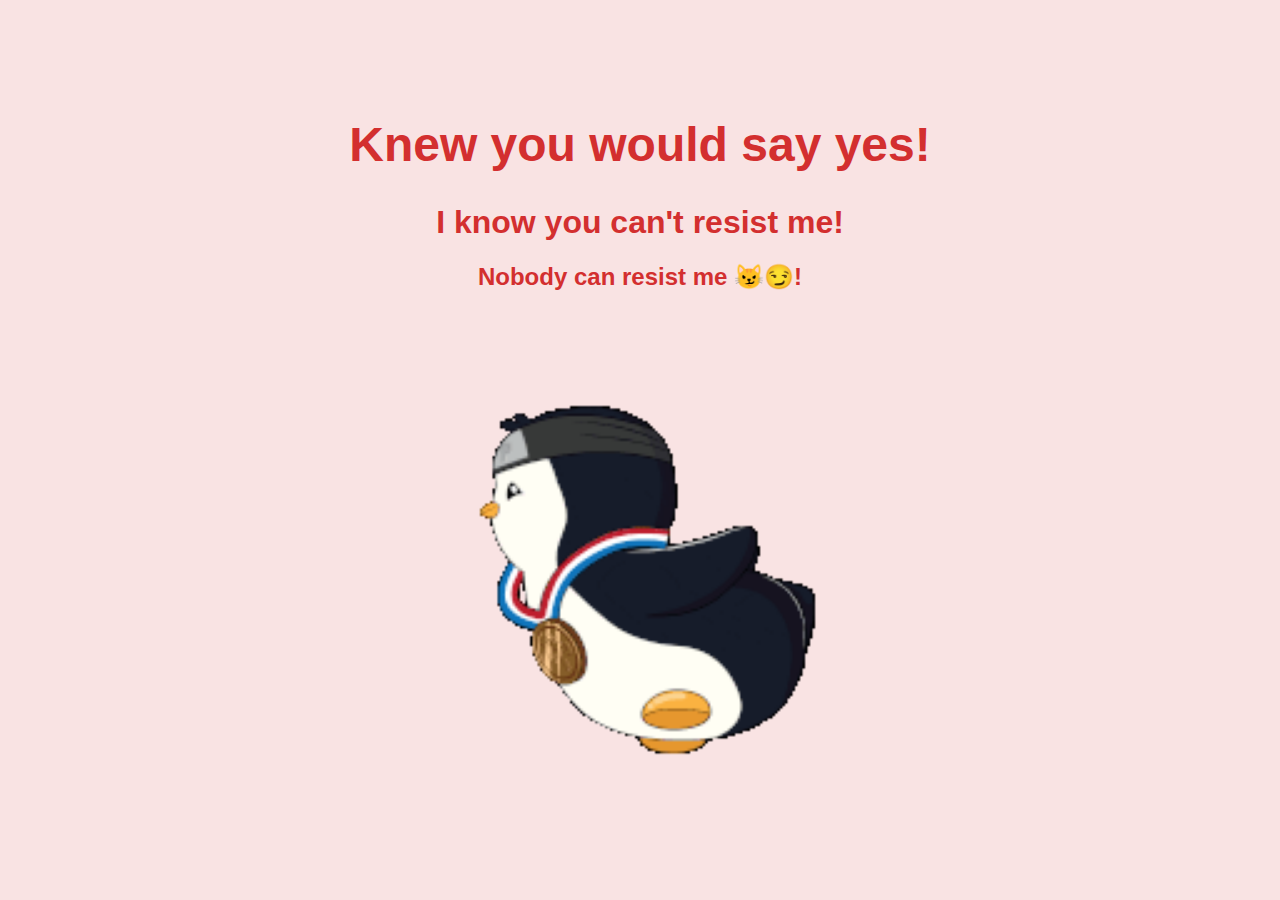
==== yes_page/yes_page.html @ 0c578201 "Moving yes_page" ====
<!DOCTYPE html>
<html lang="en">
<head>
    <meta charset="UTF-8">
    <meta name="viewport" content="width=device-width, initial-scale=1.0">
    <title>Knew you would say yes!</title>
    <link rel="stylesheet" href="./yes_style.css">
    <script defer>
        document.addEventListener("click", () => {
            let yesAudio = new Audio("../mp3/yes.mp3")
            yesAudio.volume = 0.5;
            yesAudio.play();
        })
    </script>
</head>
<body>
    <div class="container">
        <h1 class="header_text">Knew you would say yes!</h1>
        <h1 class="head-color">I know you can't resist me!</h1>
        <h2 class="head-color">Nobody can resist me 😼😏!</h2>
        <div class="gif_container">
            <img src="../gifs/yes.gif">
        </div>
    </div>
</body>
</html>
---- yes_page/yes_style.css ----
body {
    display: flex;
    justify-content: center;
    align-items: center;
    height: 100vh;
    margin: 0;
    background-color: #f9e3e3;
    font-family: 'Arial', sans-serif;
}

.container {
    text-align: center;
}

.header_text {
    font-size: 3em;
    color: #d32f2f;
}

.head-color{
    color: #d32f2f;
}

.gif_container img {
    width: 100%; 
    max-width: 500px; 
    height: auto; 
}
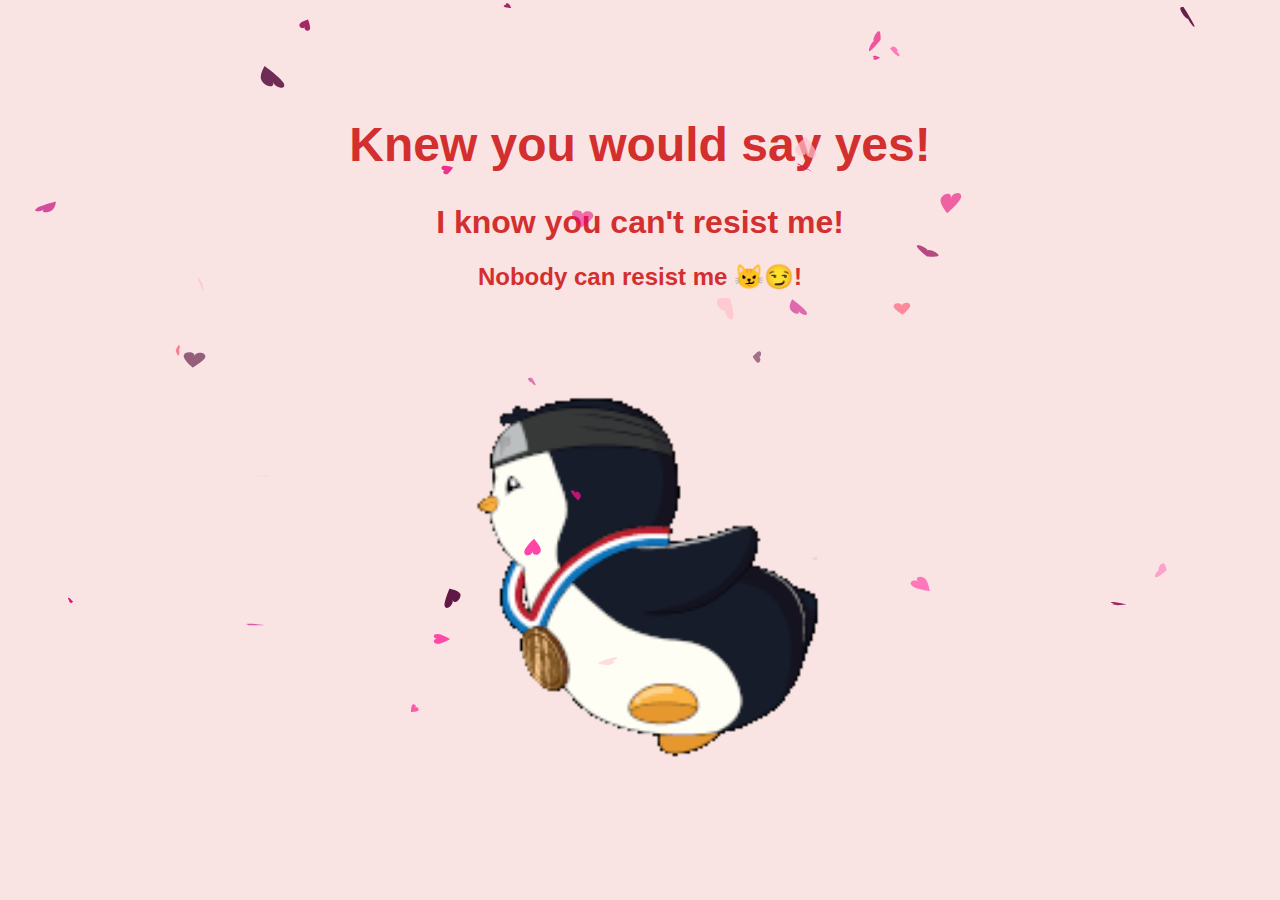
==== commit 8e12b4b5: "Added confetti and stuff" ====
--- a/yes_page/yes_page.html
+++ b/yes_page/yes_page.html
@@ -1,26 +1,22 @@
 <!DOCTYPE html>
 <html lang="en">
-<head>
-    <meta charset="UTF-8">
-    <meta name="viewport" content="width=device-width, initial-scale=1.0">
+  <head>
+    <meta charset="UTF-8" />
+    <meta name="viewport" content="width=device-width, initial-scale=1.0" />
     <title>Knew you would say yes!</title>
-    <link rel="stylesheet" href="./yes_style.css">
-    <script defer>
-        document.addEventListener("click", () => {
-            let yesAudio = new Audio("../mp3/yes.mp3")
-            yesAudio.volume = 0.5;
-            yesAudio.play();
-        })
-    </script>
-</head>
-<body>
+    <link rel="stylesheet" href="../css/yes_style.css" />
+    <script defer src="../js/confetti.bundle.min.js"></script>
+    <script defer src="../js/yes.js"></script>
+  </head>
+  <body>
     <div class="container">
-        <h1 class="header_text">Knew you would say yes!</h1>
-        <h1 class="head-color">I know you can't resist me!</h1>
-        <h2 class="head-color">Nobody can resist me 😼😏!</h2>
-        <div class="gif_container">
-            <img src="../gifs/yes.gif">
-        </div>
+      <h1 class="header_text">Knew you would say yes!</h1>
+      <h1 class="head-color">I know you can't resist me!</h1>
+      <h2 class="head-color">Nobody can resist me 😼😏!</h2>
+      <p class="head-color"></p>
+      <div class="gif_container">
+        <img src="../gifs/yes.gif" />
+      </div>
     </div>
-</body>
+  </body>
 </html>
--- a/css/yes_style.css
+++ b/css/yes_style.css
@@ -0,0 +1,28 @@
+body {
+  display: flex;
+  justify-content: center;
+  align-items: center;
+  height: 100vh;
+  margin: 0;
+  background-color: #f9e3e3;
+  font-family: 'Arial', sans-serif;
+}
+
+.container {
+  text-align: center;
+}
+
+.header_text {
+  font-size: 3em;
+  color: #d32f2f;
+}
+
+.head-color{
+  color: #d32f2f;
+}
+
+.gif_container img {
+  width: 100%; 
+  max-width: 500px; 
+  height: auto; 
+}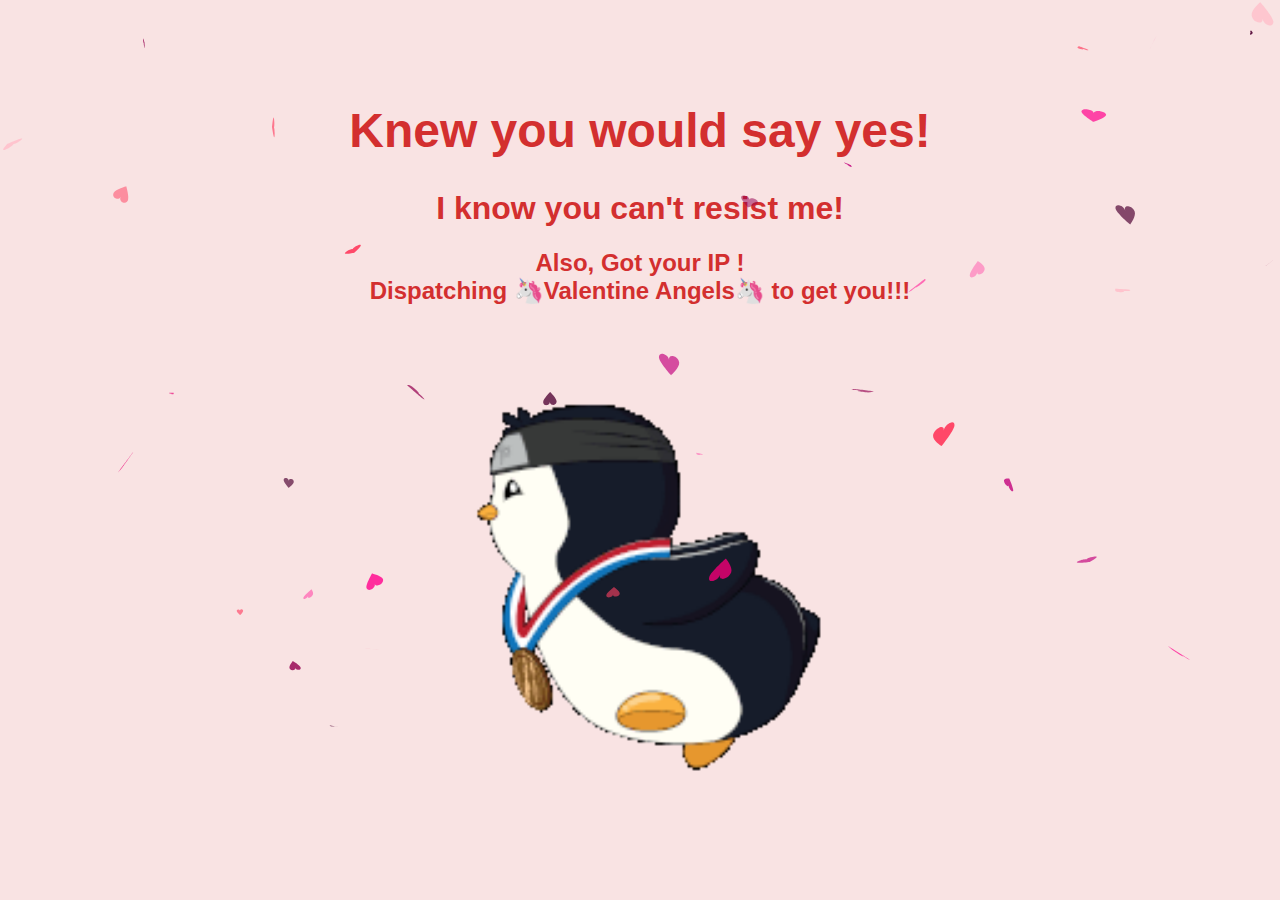
==== commit ea90730f: "Made it spooky" ====
--- a/yes_page/yes_page.html
+++ b/yes_page/yes_page.html
@@ -12,7 +12,9 @@
     <div class="container">
       <h1 class="header_text">Knew you would say yes!</h1>
       <h1 class="head-color">I know you can't resist me!</h1>
-      <h2 class="head-color">Nobody can resist me 😼😏!</h2>
+      <div class="threat">
+        <h2 class="head-color">Also, Got your IP <span class="ip"></span>! <br> Dispatching 🦄Valentine Angels🦄 to get you!!!</h2>
+      </div>
       <p class="head-color"></p>
       <div class="gif_container">
         <img src="../gifs/yes.gif" />
--- a/css/yes_style.css
+++ b/css/yes_style.css
@@ -25,4 +25,8 @@
   width: 100%; 
   max-width: 500px; 
   height: auto; 
+}
+
+.ip{
+  color: #4c005c;
 }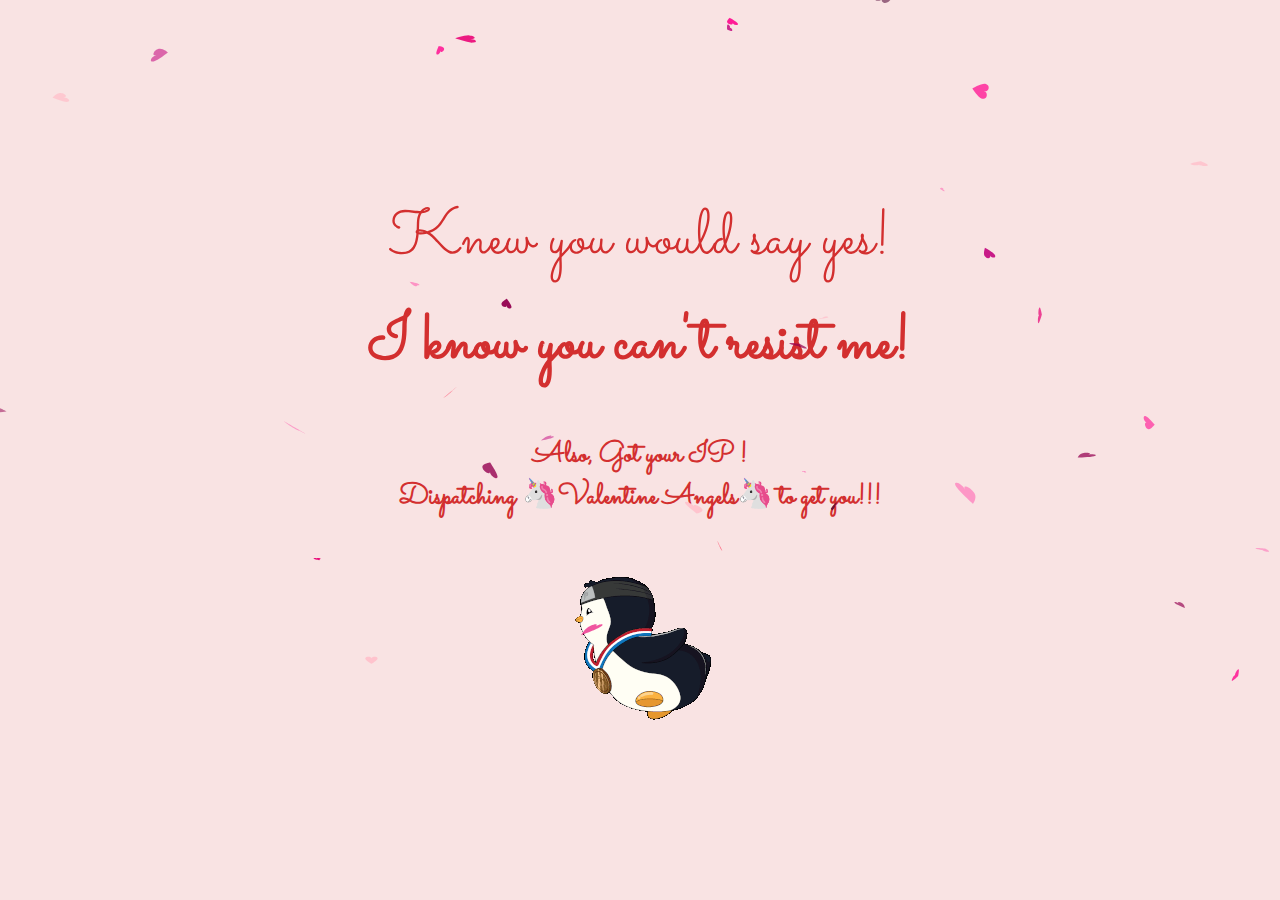
==== commit f3a752dc: "Changed bgm and font" ====
--- a/yes_page/yes_page.html
+++ b/yes_page/yes_page.html
@@ -7,15 +7,25 @@
     <link rel="stylesheet" href="../css/yes_style.css" />
     <script defer src="../js/confetti.bundle.min.js"></script>
     <script defer src="../js/yes.js"></script>
+    <link rel="preconnect" href="https://fonts.googleapis.com" />
+    <link rel="preconnect" href="https://fonts.gstatic.com" crossorigin />
+    <link
+      href="https://fonts.googleapis.com/css2?family=Quicksand:wght@300..700&family=Sacramento&display=swap"
+      rel="stylesheet"
+    />
   </head>
   <body>
-    <div class="container">
-      <h1 class="header_text">Knew you would say yes!</h1>
-      <h1 class="head-color">I know you can't resist me!</h1>
-      <div class="threat">
-        <h2 class="head-color">Also, Got your IP <span class="ip"></span>! <br> Dispatching 🦄Valentine Angels🦄 to get you!!!</h2>
+    <div class="container sacramento-regular ">
+      <div class="text">
+        <h1 class="header_text sacramento-regular">Knew you would say yes!</h1>
+        <h1 class="head-color second">I know you can't resist me!</h1>
+        <div class="threat">
+          <h2 class="head-color">
+            Also, Got your IP <span class="ip"></span>! <br />
+            Dispatching 🦄Valentine Angels🦄 to get you!!!
+          </h2>
+        </div>
       </div>
-      <p class="head-color"></p>
       <div class="gif_container">
         <img src="../gifs/yes.gif" />
       </div>
--- a/css/yes_style.css
+++ b/css/yes_style.css
@@ -5,28 +5,45 @@
   height: 100vh;
   margin: 0;
   background-color: #f9e3e3;
-  font-family: 'Arial', sans-serif;
+  font-family: "Arial", sans-serif;
 }
 
 .container {
   text-align: center;
+  display: flex;
+  flex-direction: column;
+  align-items: center;
 }
 
-.header_text {
-  font-size: 3em;
+.header_text, h1 {
+  font-size: 4em;
   color: #d32f2f;
 }
 
-.head-color{
+.head-color {
   color: #d32f2f;
 }
 
 .gif_container img {
-  width: 100%; 
-  max-width: 500px; 
-  height: auto; 
+  width: 100%;
+  max-width: 500px;
+  height: auto;
 }
 
-.ip{
+.threat{
+  font-size: 1.2em;
+}
+
+.ip {
   color: #4c005c;
+}
+
+.sacramento-regular {
+  font-family: "Sacramento", serif;
+  font-weight: 400;
+  font-style: normal;
+}
+
+.second{
+  margin-top: -0.5em;
 }